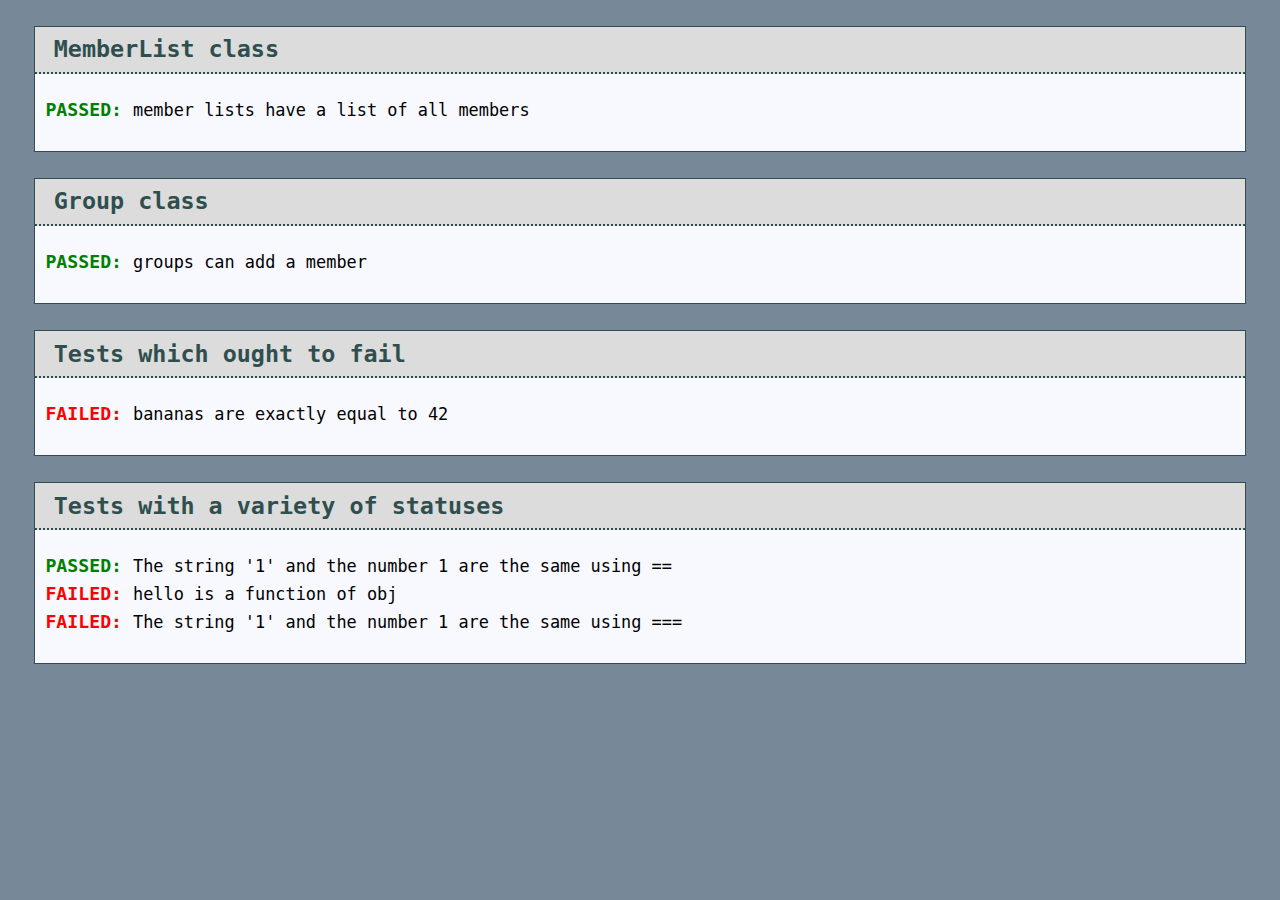
==== spec/TestResults.html @ 6078ba95 "Completed(?) basic test functionality" ====
<!DOCTYPE html>
<html>
  <head>
    <title>Test Output</title>
    <link rel="stylesheet" href="teststyle.css">
    
    <script src="Tester.js"></script>

    <script>
      document.addEventListener("DOMContentLoaded", () => {
        Testers.all.forEach((tester) => {
          tester.showResults();
        })
      });
    </script>


    <!-- include source files here... -->
    <script src="../lib/MemberList.js"></script>
    <script src="../lib/Member.js"></script>
    <script src="../lib/Group.js"></script>

    <!-- include spec files here... -->
    <script src="MemberListTests.js"></script>
    <script src="GroupTests.js"></script>
    <script src="FailingTests.js"></script>
    <script src="MixedTests.js"></script> 
  </head>
  <body>
  </body>
</html>
---- spec/teststyle.css ----
body {
  background-color:lightslategrey;
  font-family: monospace;
  line-height: 2em;
}

.tester {
  background-color: ghostwhite;
  padding-bottom: 2em;
  margin: 2em;
  border: 1px darkslategrey solid;
}

.test-group, .tester-heading {
  padding-left: 0.8em;
}

.tester-heading {
  background-color: gainsboro;
  color: darkslategrey;
  font-size: 1.8em;
  font-weight: 600;
  padding-top: 0.4em;
  padding-bottom: 0.4em;
  margin-bottom: 1em;
  border-bottom: 2px darkslategrey dotted;
}

.test-group {
}

.outcome {
  font-size: 1.4em;
  font-weight: 600;
}

.passed-tests .outcome {
  color: green;
}

.failed-tests .outcome {
  color: red;
}

.message {
  font-size: 1.3em;
}
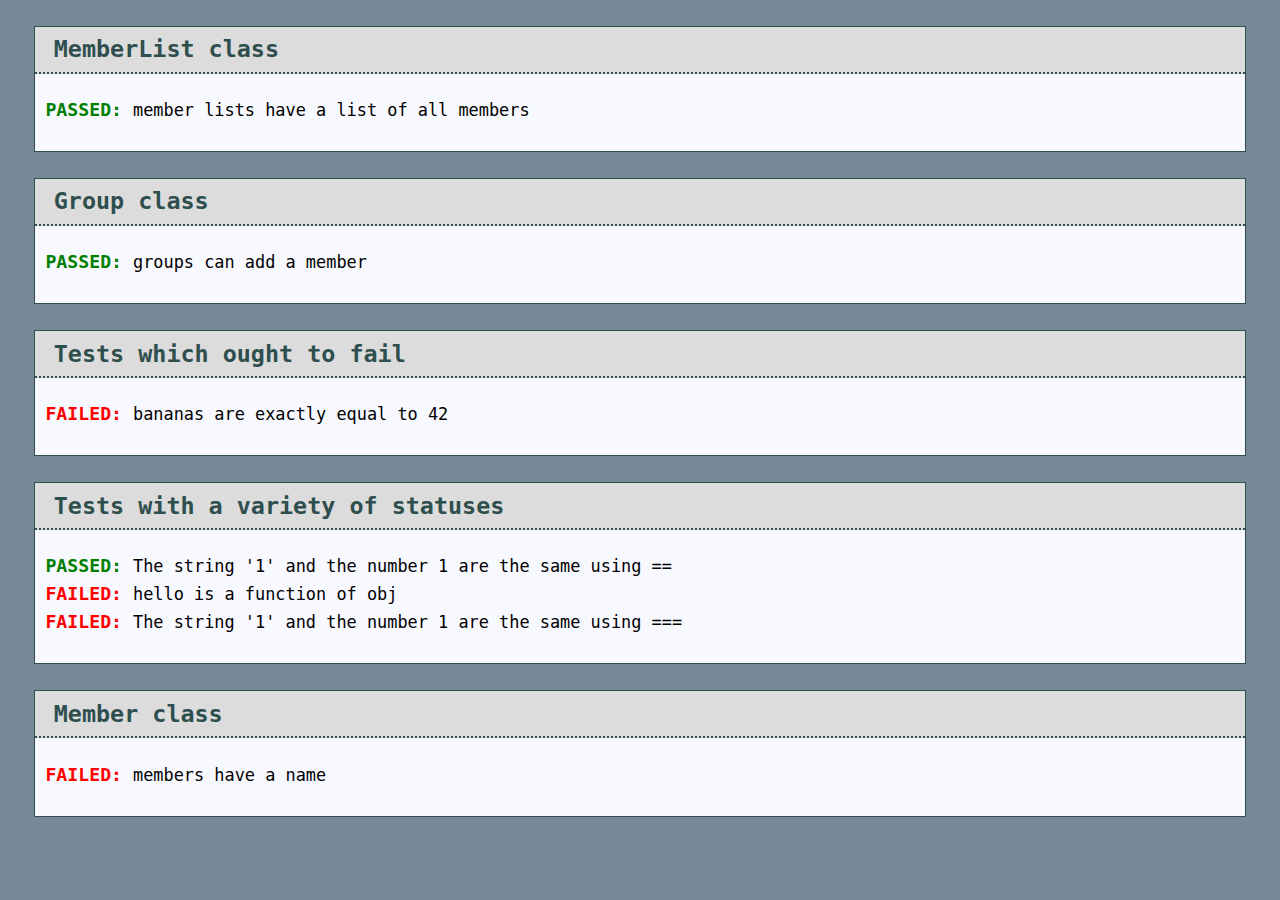
==== commit 693bdd1f: "Adding try and catch blocks to matchers" ====
--- a/spec/TestResults.html
+++ b/spec/TestResults.html
@@ -24,7 +24,8 @@
     <script src="MemberListTests.js"></script>
     <script src="GroupTests.js"></script>
     <script src="FailingTests.js"></script>
-    <script src="MixedTests.js"></script> 
+    <script src="MixedTests.js"></script>
+    <script src="MemberTests.js"></script>
   </head>
   <body>
   </body>
--- a/spec/teststyle.css
+++ b/spec/teststyle.css
@@ -26,9 +26,6 @@
   border-bottom: 2px darkslategrey dotted;
 }
 
-.test-group {
-}
-
 .outcome {
   font-size: 1.4em;
   font-weight: 600;
